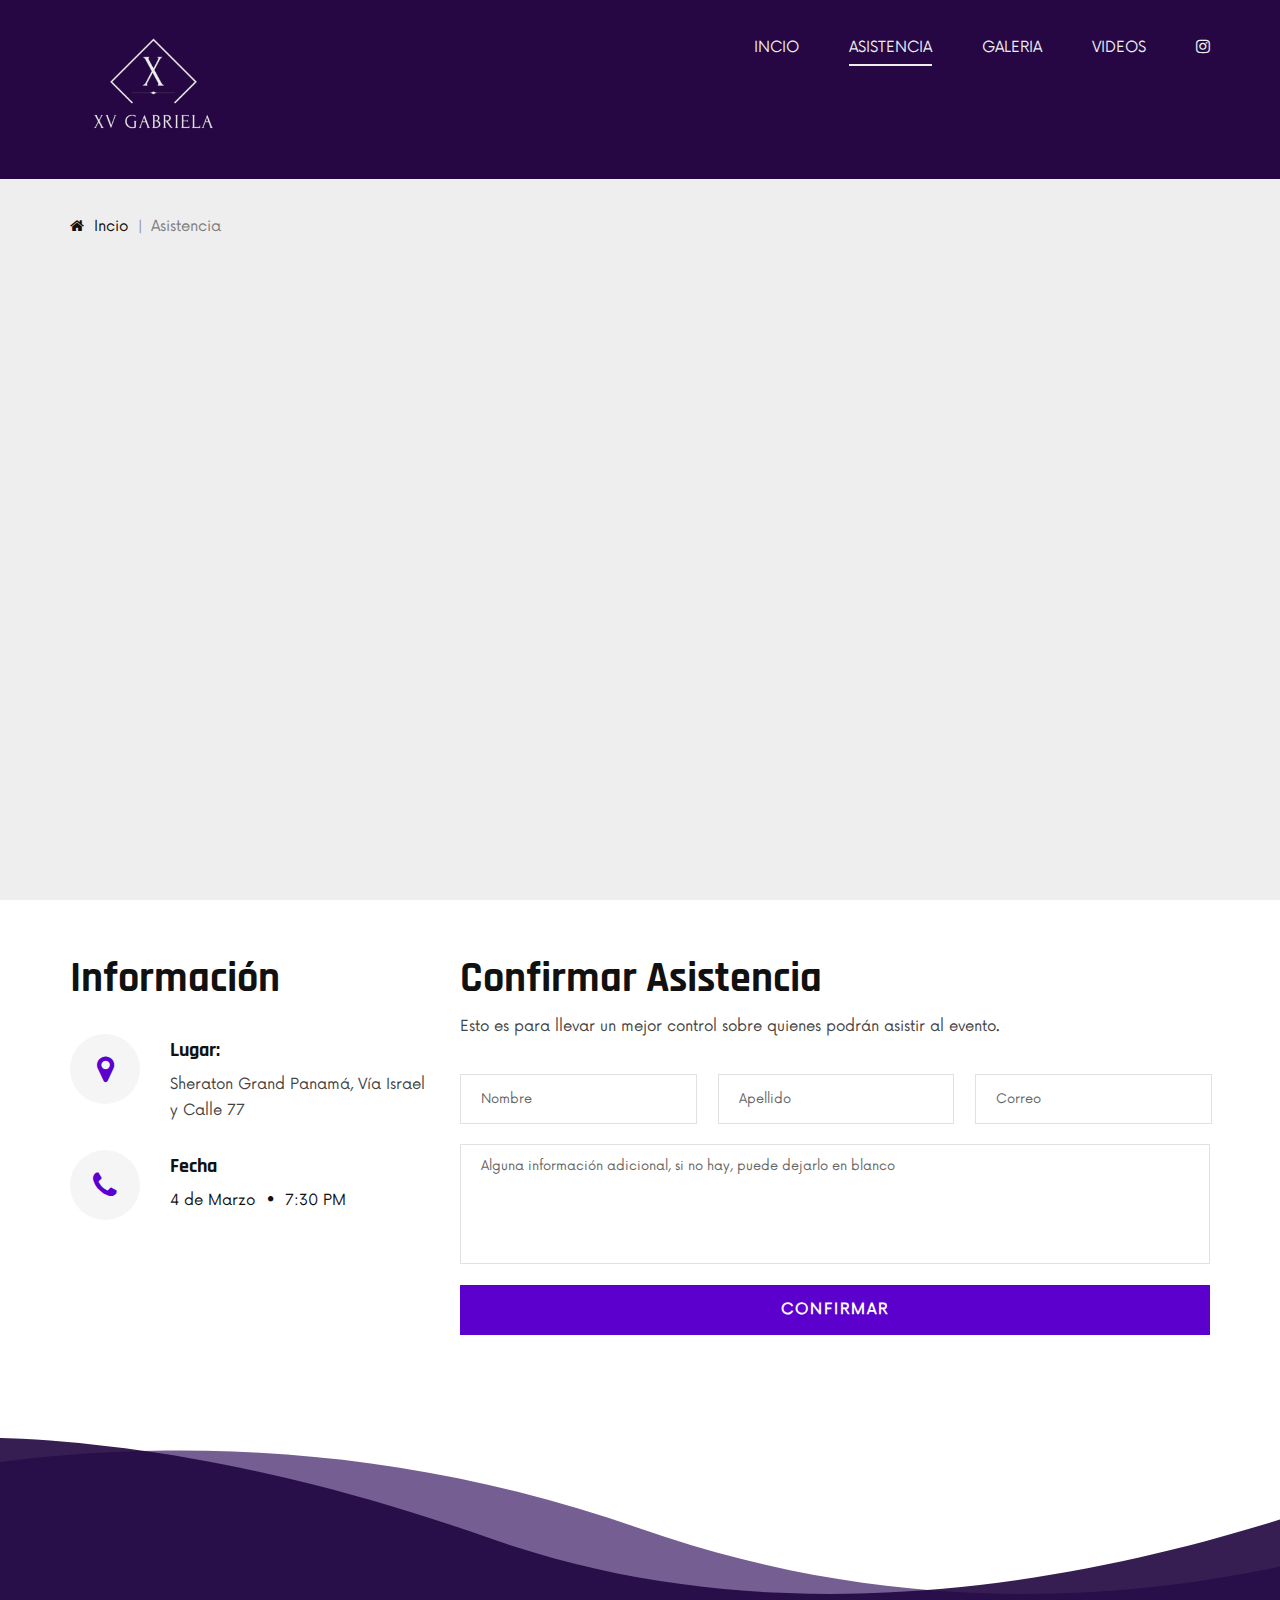
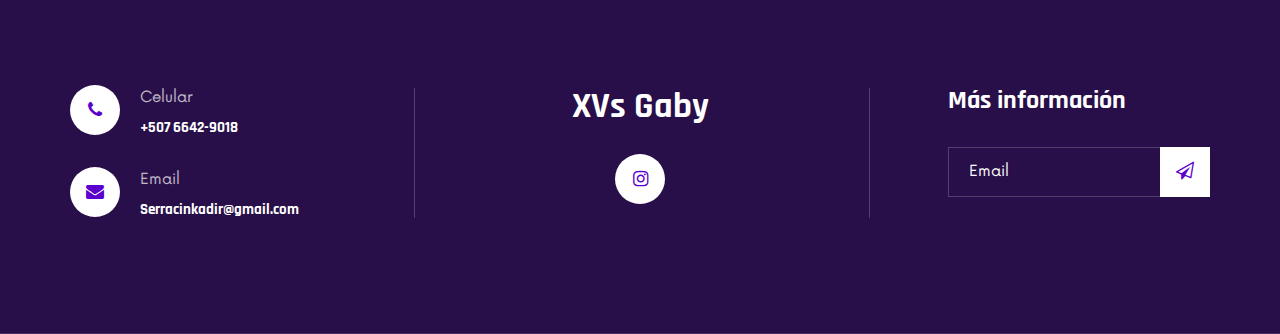
==== contact.html @ aff06346 "nueva" ====
<!DOCTYPE html>
<html lang="zxx">

<head>
    <meta charset="UTF-8">
    <meta name="description" content="DJoz Template">
    <meta name="keywords" content="DJoz, unica, creative, html">
    <meta name="viewport" content="width=device-width, initial-scale=1.0">
    <meta http-equiv="X-UA-Compatible" content="ie=edge">
    <title>DJoz | Template</title>

    <!-- Google Font -->
    <link href="https://fonts.googleapis.com/css2?family=Rajdhani:wght@400;500;600;700&display=swap" rel="stylesheet">

    <!-- Css Styles -->
    <link rel="stylesheet" href="css/bootstrap.min.css" type="text/css">
    <link rel="stylesheet" href="css/font-awesome.min.css" type="text/css">
    <link rel="stylesheet" href="css/barfiller.css" type="text/css">
    <link rel="stylesheet" href="css/nowfont.css" type="text/css">
    <link rel="stylesheet" href="css/rockville.css" type="text/css">
    <link rel="stylesheet" href="css/magnific-popup.css" type="text/css">
    <link rel="stylesheet" href="css/owl.carousel.min.css" type="text/css">
    <link rel="stylesheet" href="css/slicknav.min.css" type="text/css">
    <link rel="stylesheet" href="css/style.css" type="text/css">
</head>

<body>
    <!-- Page Preloder -->
    <div id="preloder">
        <div class="loader"></div>
    </div>

    <!-- Header Section Begin -->
    <header class="header header--normal">
        <div class="container">
            <div class="row">
                <div class="col-lg-2 col-md-2">
                    <div class="header__logo">
                        <a href="./index.html"><img src="img/logo.png" alt=""></a>
                    </div>
                </div>
                <div class="col-lg-10 col-md-10">
                    <div class="header__nav">
                        <nav class="header__menu mobile-menu">
                            <ul>
                                <li><a href="./index.html">Incio</a></li>
                                <li class="active"><a href="./contact.html">Asistencia</a></li>
                                <li><a href="./discography.html">Galeria</a></li>
                                <li><a href="./videos.html">Videos</a></li>

                            </ul>
                        </nav>
                        <div class="header__right__social">
                            <a href="#"><i class="fa fa-instagram"></i></a>
                        </div>
                    </div>
                </div>
            </div>
            <div id="mobile-menu-wrap"></div>
        </div>
    </header>
    <!-- Header Section End -->

    <!-- Breadcrumb Begin -->
    <div class="breadcrumb-option">
        <div class="container">
            <div class="row">
                <div class="col-lg-12">
                    <div class="breadcrumb__links">
                        <a href="#"><i class="fa fa-home"></i> Incio</a>
                        <span>Asistencia</span>
                    </div>
                </div>
            </div>
        </div>
    </div>
    <!-- Breadcrumb End -->

    <!-- Map Begin -->
    <div class="map">
        <div class="container">
            <iframe
                src="https://www.google.com/maps/embed?pb=!1m18!1m12!1m3!1d3940.815100001956!2d-79.50398688479535!3d8.989155393548534!2m3!1f0!2f0!3f0!3m2!1i1024!2i768!4f13.1!3m3!1m2!1s0x8faca90f2edb0af3%3A0x812890638344b838!2sSheraton%20Grand%20Panam%C3%A1!5e0!3m2!1ses!2spa!4v1673131189623!5m2!1ses!2spa"
                height="585" style="border:0;" allowfullscreen=""></iframe>
        </div>
    </div>
    <!-- Map End -->

    <!-- Contact Section Begin -->
    <section class="contact spad">
        <div class="container">
            <div class="row">
                <div class="col-lg-4">
                    <div class="contact__address">
                        <div class="section-title">
                            <h2>Información</h2>
                        </div>
                        <p></p>
                        <ul>
                            <li>
                                <i class="fa fa-map-marker"></i>
                                <h5>Lugar:</h5>
                                <p>Sheraton Grand Panamá, Vía Israel y Calle 77</p>
                            </li>
                            <li>
                                <i class="fa fa-phone"></i>
                                <h5>Fecha</h5>
                                <span>4 de Marzo</span>
                                <span>7:30 PM</span>
                            </li>
                        </ul>
                    </div>
                </div>
                <div class="col-lg-8">
                    <div class="contact__form">
                        <div class="section-title">
                            <h2>Confirmar Asistencia</h2>
                        </div>
                        <p>Esto es para llevar un mejor control sobre quienes podrán asistir al evento. </p>
                        <form action="#">
                            <div class="input__list">
                                <input type="text" placeholder="Nombre">
                                <input type="text" placeholder="Apellido">
                                <input type="text" placeholder="Correo">
                            </div>
                            <textarea placeholder="Alguna información adicional, si no hay, puede dejarlo en blanco"></textarea>
                            <button type="submit" class="site-btn">Confirmar</button>
                        </form>
                    </div>
                </div>
            </div>
        </div>
    </section>
    <!-- Contact Section End -->

    <!-- Footer Section Begin -->
    <footer class="footer footer--normal spad set-bg" data-setbg="img/footer-bg.png">
        <div class="container">
            <div class="row">
                <div class="col-lg-3 col-md-6">
                    <div class="footer__address">
                        <ul>
                            <li>
                                <i class="fa fa-phone"></i>
                                <p>Celular</p>
                                <h6>+507 6642-9018</h6>
                            </li>
                            <li>
                                <i class="fa fa-envelope"></i>
                                <p>Email</p>
                                <h6>Serracinkadir@gmail.com</h6>
                            </li>
                        </ul>
                    </div>
                </div>
                <div class="col-lg-4 offset-lg-1 col-md-6">
                    <div class="footer__social">
                        <h2>XVs Gaby</h2>
                        <div class="footer__social__links">
                            
                            <a href="#"><i class="fa fa-instagram"></i></a>
                            
                        </div>
                    </div>
                </div>
                <div class="col-lg-3 offset-lg-1 col-md-6">
                    <div class="footer__newslatter">
                        <h4>Más información</h4>
                        <form action="#">
                            <input type="text" placeholder="Email">
                            <button type="submit"><i class="fa fa-send-o"></i></button>
                        </form>
                    </div>
                </div>
            </div>
        </div>
    </footer>
    <!-- Footer Section End -->

    <!-- Js Plugins -->
    <script src="js/jquery-3.3.1.min.js"></script>
    <script src="js/bootstrap.min.js"></script>
    <script src="js/jquery.magnific-popup.min.js"></script>
    <script src="js/jquery.nicescroll.min.js"></script>
    <script src="js/jquery.barfiller.js"></script>
    <script src="js/jquery.countdown.min.js"></script>
    <script src="js/jquery.slicknav.js"></script>
    <script src="js/owl.carousel.min.js"></script>
    <script src="js/main.js"></script>

    <!-- Music Plugin -->
    <script src="js/jquery.jplayer.min.js"></script>
    <script src="js/jplayerInit.js"></script>
</body>

</html>
---- css/barfiller.css ----
.barfiller {
    width:100%;
    height:12px;
    background:#fcfcfc;
    border:1px solid #ccc;
    position:relative;
    margin-bottom:20px;
    box-shadow: inset 1px 4px 9px -6px rgba(0,0,0,.5); 
    -moz-box-shadow: inset 1px 4px 9px -6px rgba(0,0,0,.5); 
}

.barfiller .fill {
    display:block;
    position:relative;
    width:0px;
    height:100%;
    background:#333;
    z-index:1;
}

.barfiller .tipWrap {
    display:none;
}

.barfiller .tip {
    margin-top:-30px;
    padding:2px 4px;
    font-size:11px;
    color:#fff;
    left:0px;
    position:absolute;
    z-index:2;
    background: #333;
} 

.barfiller .tip:after {
    border:solid;
    border-color:rgba(0,0,0,.8) transparent;
    border-width:6px 6px 0 6px;
    content:"";
    display:block;
    position:absolute;
    left:9px;
    top:100%;
    z-index:9
}
---- css/nowfont.css ----
/* #### Generated By: http://www.cufonfonts.com #### */

@font-face {
font-family: 'Now Regular';
font-style: normal;
font-weight: normal;
src: local('Now Regular'), url('../fonts/Now-Regular.woff') format('woff');
}


@font-face {
font-family: 'Now Thin';
font-style: normal;
font-weight: normal;
src: local('Now Thin'), url('../fonts/Now-Thin.woff') format('woff');
}


@font-face {
font-family: 'Now Light';
font-style: normal;
font-weight: normal;
src: local('Now Light'), url('../fonts/Now-Light.woff') format('woff');
}


@font-face {
font-family: 'Now Medium';
font-style: normal;
font-weight: normal;
src: local('Now Medium'), url('../fonts/Now-Medium.woff') format('woff');
}


@font-face {
font-family: 'Now Bold';
font-style: normal;
font-weight: normal;
src: local('Now Bold'), url('../fonts/Now-Bold.woff') format('woff');
}


@font-face {
font-family: 'Now Black';
font-style: normal;
font-weight: normal;
src: local('Now Black'), url('../fonts/Now-Black.woff') format('woff');
}
---- css/rockville.css ----
@font-face {
font-family: 'Rockville Solid Regular';
font-style: normal;
font-weight: normal;
src: local('Rockville Solid Regular'), url('../fonts/Rockville Solid.woff') format('woff');
}
---- css/style.css ----
/******************************************************************
  Template Name: DJoz
  Description:  DJoz Music HTML Template
  Author: Colorlib
  Author URI: https://colorlib.com
  Version: 1.0
  Created: Colorlib
******************************************************************/

/*------------------------------------------------------------------
[Table of contents]

1.  Template default CSS
	1.1	Variables
	1.2	Mixins
	1.3	Flexbox
	1.4	Reset
2.  Helper Css
3.  Header Section
4.  Hero Section
5.  Services Section
6.  Track Section
7.  Countdown Section
8.  Team Section
9.  Contact
10.  Footer Style
-------------------------------------------------------------------*/

/*----------------------------------------*/

/* Template default CSS
/*----------------------------------------*/

html,
body {
	height: 100%;
	font-family: "Now Regular";
	-webkit-font-smoothing: antialiased;
}

h1,
h2,
h3,
h4,
h5,
h6 {
	margin: 0;
	color: #111111;
	font-weight: 400;
	font-family: "Rajdhani", sans-serif;
}

h1 {
	font-size: 70px;
}

h2 {
	font-size: 36px;
}

h3 {
	font-size: 30px;
}

h4 {
	font-size: 24px;
}

h5 {
	font-size: 18px;
}

h6 {
	font-size: 16px;
}

p {
	font-size: 15px;
	font-family: "Now Regular";
	color: #444444;
	font-weight: 400;
	line-height: 26px;
	margin: 0 0 15px 0;
}

img {
	max-width: 100%;
}

input:focus,
select:focus,
button:focus,
textarea:focus {
	outline: none;
}

a:hover,
a:focus {
	text-decoration: none;
	outline: none;
	color: #ffffff;
}

ul,
ol {
	padding: 0;
	margin: 0;
}

/*---------------------
  Helper CSS
-----------------------*/

.section-title {
	margin-bottom: 40px;
	position: relative;
	z-index: 1;
}

.section-title.center-title {
	text-align: center;
}

.section-title h2 {
	font-size: 42px;
	color: #111111;
	font-weight: 700;
	text-transform: uppercase;
}

.section-title h1 {
	font-size: 100px;
	color: #f2f2f2;
	font-family: "Rockville Solid Regular";
	position: absolute;
	left: 0;
	top: -45px;
	width: 100%;
	z-index: -1;
}

.set-bg {
	background-repeat: no-repeat;
	background-size: cover;
	background-position: top center;
}

.spad {
	padding-top: 100px;
	padding-bottom: 100px;
}

.text-white h1,
.text-white h2,
.text-white h3,
.text-white h4,
.text-white h5,
.text-white h6,
.text-white p,
.text-white span,
.text-white li,
.text-white a {
	color: #fff;
}

/* buttons */

.primary-btn {
	display: inline-block;
	font-size: 15px;
	text-transform: uppercase;
	padding: 14px 25px 12px;
	color: #ffffff;
	background: #5c00ce;
	letter-spacing: 2px;
}

.primary-btn.border-btn {
	background: transparent;
	border: 2px solid #5c00ce;
	color: #111111;
}

.site-btn {
	font-size: 15px;
	color: #ffffff;
	background: #5c00ce;
	font-weight: 700;
	letter-spacing: 2px;
	border: none;
	text-transform: uppercase;
	display: inline-block;
	padding: 14px 30px;
	width: 100%;
}

/* Preloder */

#preloder {
	position: fixed;
	width: 100%;
	height: 100%;
	top: 0;
	left: 0;
	z-index: 999999;
	background: #000;
}

.loader {
	width: 40px;
	height: 40px;
	position: absolute;
	top: 50%;
	left: 50%;
	margin-top: -13px;
	margin-left: -13px;
	border-radius: 60px;
	animation: loader 0.8s linear infinite;
	-webkit-animation: loader 0.8s linear infinite;
}

@keyframes loader {
	0% {
		-webkit-transform: rotate(0deg);
		transform: rotate(0deg);
		border: 4px solid #f44336;
		border-left-color: transparent;
	}
	50% {
		-webkit-transform: rotate(180deg);
		transform: rotate(180deg);
		border: 4px solid #673ab7;
		border-left-color: transparent;
	}
	100% {
		-webkit-transform: rotate(360deg);
		transform: rotate(360deg);
		border: 4px solid #f44336;
		border-left-color: transparent;
	}
}

@-webkit-keyframes loader {
	0% {
		-webkit-transform: rotate(0deg);
		border: 4px solid #f44336;
		border-left-color: transparent;
	}
	50% {
		-webkit-transform: rotate(180deg);
		border: 4px solid #673ab7;
		border-left-color: transparent;
	}
	100% {
		-webkit-transform: rotate(360deg);
		border: 4px solid #f44336;
		border-left-color: transparent;
	}
}

/*---------------------
  Header
-----------------------*/

.header {
	
	position: absolute;
	left: 0;
	top: 0;
	width: 100%;
	z-index: 9;
}

.header.header--normal {
	position: relative;
	background: #290849;
}

.header__logo {
	padding: 20px 0 25px;
}

.header__logo a {
	display: inline-block;
}

.header__nav {
	text-align: right;
}

.header__menu {
	padding: 31px 0 27px;
	display: inline-block;
	margin-right: 45px;
}

.header__menu ul li {
	list-style: none;
	display: inline-block;
	margin-right: 45px;
	position: relative;
}

.header__menu ul li.active a:after {
	opacity: 1;
}

.header__menu ul li:hover a:after {
	opacity: 1;
}

.header__menu ul li:hover .dropdown {
	top: 34px;
	opacity: 1;
	visibility: visible;
}

.header__menu ul li:last-child {
	margin-right: 0;
}

.header__menu ul li .dropdown {
	position: absolute;
	left: 0;
	top: 56px;
	width: 150px;
	background: #111111;
	text-align: left;
	padding: 2px 0;
	z-index: 9;
	opacity: 0;
	visibility: hidden;
	-webkit-transition: all, 0.3s;
	-o-transition: all, 0.3s;
	transition: all, 0.3s;
}

.header__menu ul li .dropdown li {
	display: block;
	margin-right: 0;
}

.header__menu ul li .dropdown li a {
	font-size: 14px;
	color: #ffffff;
	font-weight: 400;
	padding: 8px 20px;
	text-transform: capitalize;
}

.header__menu ul li .dropdown li a:after {
	display: none;
}

.header__menu ul li a {
	font-size: 15px;
	text-transform: uppercase;
	color: #ffffff;
	display: block;
	padding: 6px 0;
	position: relative;
}

.header__menu ul li a:after {
	position: absolute;
	left: 0;
	bottom: 0;
	width: 100%;
	height: 2px;
	background: #ffffff;
	content: "";
	-webkit-transition: all, 0.5s;
	-o-transition: all, 0.5s;
	transition: all, 0.5s;
	opacity: 0;
}

.header__right__social {
	display: inline-block;
}

.header__right__social a {
	display: inline-block;
	font-size: 16px;
	color: #ffffff;
	margin-right: 16px;
}

.header__right__social a:last-child {
	margin-right: 0;
}

.slicknav_menu {
	display: none;
}

/*---------------------
  Hero
-----------------------*/

.hero {
	padding-top: 400px;
	padding-bottom: 295px;
	position: relative;
}

.hero__text {
	text-align: center;
}

.hero__text span {
	color: #ffffff;
	text-transform: uppercase;
	letter-spacing: 6px;
}

.hero__text h1 {
	font-size: 110px;
	font-family: "Rockville Solid Regular";
	color: #ffffff;
	margin-bottom: 20px;
	margin-top: 22px;
}

.hero__text p {
	color: #ffffff;
	margin-bottom: 20px;
}

.hero__text .play-btn {
	font-size: 26px;
	color: #5c00ce;
	height: 90px;
	width: 90px;
	border-radius: 50%;
	background: rgba(255, 255, 255, 0.3);
	display: inline-block;
	line-height: 90px;
	text-align: center;
	position: relative;
	z-index: 1;
}

.hero__text .play-btn i {
	position: relative;
	top: 2px;
	left: 2px;
}

.hero__text .play-btn:after {
	position: absolute;
	left: 15px;
	top: 15px;
	height: 60px;
	width: 60px;
	background: #ffffff;
	border-radius: 50%;
	content: "";
	z-index: -1;
}

.linear__icon {
	position: absolute;
	left: 50%;
	bottom: 0;
	margin-left: -16px;
	-webkit-animation: mymove 0.5s infinite alternate;
	animation: mymove 0.5s infinite alternate;
}

.linear__icon i {
	font-size: 50px;
	color: #5c00ce;
}

@-webkit-keyframes mymove {
	0% {
		bottom: 0;
	}
	100% {
		bottom: -10px;
	}
}

@keyframes mymove {
	0% {
		bottom: 0;
	}
	100% {
		bottom: -10px;
	}
}

/*---------------------
  Events
-----------------------*/

.event {
	padding-bottom: 60px;
}

.event .section-title {
	margin-bottom: 10px;
	position: relative;
}

.event .section-title:after {
	position: absolute;
	right: 46px;
	top: 25px;
	height: 2px;
	width: 775px;
	background: rgba(225, 225, 225, 0.3);
	content: "";
	z-index: -1;
}

.event__slider .col-lg-4 {
	max-width: 100%;
}

.event__slider.owl-carousel .owl-stage-outer {
	padding-top: 30px;
	padding-bottom: 40px;
}

.event__slider.owl-carousel .owl-nav {
	position: absolute;
	right: 15px;
	top: -50px;
}

.event__slider.owl-carousel .owl-nav button {
	font-size: 22px;
	color: #111111;
	opacity: 0.5;
	margin-right: 10px;
}

.event__slider.owl-carousel .owl-nav button:last-child {
	margin-right: 0;
}

.event__item {
	-webkit-box-shadow: 0px 3px 15px rgba(22, 41, 124, 0.1);
	box-shadow: 0px 3px 15px rgba(22, 41, 124, 0.1);
}

.event__item__pic {
	height: 360px;
	position: relative;
}

.event__item__pic .tag-date {
	position: absolute;
	left: 0;
	bottom: -21px;
	width: 100%;
	text-align: center;
}

.event__item__pic .tag-date span {
	font-size: 15px;
	color: #ffffff;
	display: inline-block;
	background: #5c00ce;
	padding: 12px 8px 9px 20px;
}

.event__item__text {
	text-align: center;
	padding: 45px 10px 25px;
}

.event__item__text h4 {
	font-size: 26px;
	font-weight: 700;
	color: #111111;
	margin-bottom: 10px;
}

.event__item__text p {
	color: #888888;
	margin-bottom: 0;
}

.event__item__text p i {
	color: #5c00ce;
	margin-right: 8px;
	font-size: 17px;
}

/*---------------------
  Track
-----------------------*/

.track {
	padding-top: 120px;
	padding-bottom: 40px;
	overflow: hidden;
}

.track .section-title {
	margin-bottom: 105px;
}

.track__content {
	height: 502px;
	overflow-y: auto;
}

.track__all {
	text-align: right;
	margin-bottom: 100px;
}

.jp-play {
	position: relative;
	height: 50px;
	width: 50px;
	background: transparent;
	border: 2px solid #e1e1e1;
	border-radius: 50%;
}

.jp-play:after {
	position: absolute;
	display: block;
	left: 17px;
	top: 12px;
	width: 16px;
	height: 20px;
	background: url(../img/play-default.png);
	content: "";
}

.jp-state-playing .jp-play {
	background: #5c00ce !important;
	border-color: #5c00ce !important;
}

.jp-state-playing .jp-play:after {
	background: url(../img/pause.png) !important;
	left: 15px;
	top: 12px;
}

.jp-audio .jp-play:focus {
	background: #5c00ce !important;
	border-color: #5c00ce !important;
}

.jp-audio .jp-play:focus:after {
	background: url(../img/play.png);
}

.jp-seek-bar>div {
	height: 5px;
	background: #e1e1e1;
	cursor: pointer;
	width: 245px;
}

.player_bars {
	width: 350px;
	display: table;
	padding-left: 50px;
	position: relative;
	padding-top: 25px;
	float: left;
	margin-right: 30px;
}

.jp-play-bar {
	position: relative;
	height: 100%;
	background: #5c00ce;
	overflow: visible !important;
}

.jp-current-time {
	font-size: 15px;
	color: #111111;
	position: absolute;
	left: -50px;
	top: -9px;
}

.jp-duration {
	font-size: 15px;
	color: #111111;
	position: absolute;
	right: 0;
	top: 16px;
}

.player_controls_box {
	width: 50px;
	float: left;
	margin-right: 20px;
}

.jp-mute {
	font-size: 18px;
	border: none;
	background: none;
	color: #111111;
	position: absolute;
	left: 0;
	top: 13px;
}

.jp-volume-bar {
	height: 5px;
	width: 70px;
	background: #e1e1e1;
	cursor: pointer;
}

.jp-volume-bar-value {
	background: #5c00ce;
	height: 100%;
}

.jp-volume-controls {
	position: relative;
	width: 95px;
	float: left;
	padding-left: 30px;
	padding-top: 25px;
}

.single_player_container {
	overflow: hidden;
	margin-bottom: 40px;
}

.single_player_container:last-child {
	margin-bottom: 0;
}

.single_player_container h4 {
	font-size: 26px;
	color: #111111;
	font-weight: 700;
	margin-bottom: 20px;
	text-transform: uppercase;
}

.track__pic {
	position: relative;
	z-index: 1;
}

.track__pic:after {
	position: absolute;
	left: 0;
	top: 0;
	width: 100%;
	height: 100%;
	background: #f5f5f5;
	content: "";
	z-index: -1;
}

.track__pic img {
	position: relative;
	top: -50px;
	width: calc(100% - 40px);
	margin-left: 40px;
	height: 502px;
}

/*---------------------
  Youtube
-----------------------*/

.youtube {
	padding-bottom: 50px;
}

.youtube .section-title {
	text-align: center;
}

.youtube .section-title h1 {
	font-size: 90px;
}

.youtube__item {
	-webkit-transition: all, 0.3s;
	-o-transition: all, 0.3s;
	transition: all, 0.3s;
	margin-bottom: 30px;
}

.youtube__item:hover {
	-webkit-box-shadow: 0px 3px 30px rgba(22, 41, 124, 0.1);
	box-shadow: 0px 3px 30px rgba(22, 41, 124, 0.1);
}

.youtube__item__pic {
	height: 240px;
	display: -webkit-box;
	display: -ms-flexbox;
	display: flex;
	-webkit-box-align: center;
	-ms-flex-align: center;
	align-items: center;
	-webkit-box-pack: center;
	-ms-flex-pack: center;
	justify-content: center;
}

.youtube__item__pic .play-btn {
	font-size: 16px;
	color: #5c00ce;
	height: 60px;
	width: 60px;
	border-radius: 50%;
	background: rgba(255, 255, 255, 0.3);
	display: inline-block;
	line-height: 60px;
	text-align: center;
	position: relative;
	z-index: 1;
}

.youtube__item__pic .play-btn i {
	position: relative;
	top: 2px;
	left: 2px;
}

.youtube__item__pic .play-btn:after {
	position: absolute;
	left: 10px;
	top: 10px;
	height: 40px;
	width: 40px;
	background: #ffffff;
	border-radius: 50%;
	content: "";
	z-index: -1;
}

.youtube__item__text {
	padding: 25px 30px 20px 20px;
	background: #ffffff;
}

.youtube__item__text h4 {
	font-size: 26px;
	color: #111111;
	line-height: 34px;
	font-weight: 700;
}

/*---------------------
  Countdown
-----------------------*/

.countdown {
	padding-bottom: 560px;
}

.countdown.countdown--page {
	padding-top: 150px;
	padding-bottom: 150px;
}

.countdown__text {
	text-align: center;
	margin-bottom: 36px;
}

.countdown__text h1 {
	font-size: 90px;
	color: #ffffff;
	font-family: "Rockville Solid Regular";
	color: #ffffff;
	margin-bottom: 25px;
}

.countdown__text h4 {
	font-size: 26px;
	font-family: "Now Regular";
	color: #ffffff;
	text-transform: uppercase;
	letter-spacing: 4px;
}

.countdown__timer {
	text-align: center;
	margin-bottom: 30px;
}

.countdown__item {
	display: inline-block;
	margin-right: 80px;
	margin-bottom: 30px;
}

.countdown__item:last-child {
	margin-right: 0;
}

.countdown__item span {
	font-size: 90px;
	font-family: "Rajdhani", sans-serif;
	font-weight: 700;
	color: #ffffff;
	display: block;
	line-height: 100px;
}

.countdown__item p {
	color: #ffffff;
	letter-spacing: 4px;
	text-transform: uppercase;
	margin-bottom: 0;
}

.buy__tickets {
	text-align: center;
}

/*---------------------
  Discography
-----------------------*/

.discography {
	padding-bottom: 40px;
	padding-top: 120px;
	overflow: hidden;
}

.discography .section-title {
	margin-bottom: 90px;
}

.discography__item {
	margin-bottom: 45px;
	-webkit-box-shadow: 0px 5px 10px rgba(22, 41, 124, 0.1);
	box-shadow: 0px 5px 10px rgba(22, 41, 124, 0.1);
}

.discography__item__pic img {
	min-width: 100%;
}

.discography__item__text {
	padding: 25px 30px 35px;
	text-align: center;
}

.discography__item__text span {
	font-size: 18px;
	color: #5c00ce;
	font-weight: 700;
}

.discography__item__text h4 {
	font-size: 22px;
	text-transform: uppercase;
	color: #111111;
	margin-top: 10px;
	margin-bottom: 25px;
}

.discography__item__text a {
	display: inline-block;
	margin-right: 10px;
}

.discography__item__text a:last-child {
	margin-right: 0;
}

.pagination__links {
	text-align: center;
	padding-top: 10px;
}

.pagination__links.blog__pagination {
	text-align: left;
}

.pagination__links a {
	display: inline-block;
	font-size: 15px;
	color: #111111;
	text-transform: uppercase;
	letter-spacing: 2px;
	background: #f2f2f2;
	-webkit-transition: all, 0.3s;
	-o-transition: all, 0.3s;
	transition: all, 0.3s;
	margin-right: 6px;
	margin-bottom: 5px;
	padding: 14px 22px 12px;
}

.pagination__links a:last-child {
	margin-right: 0;
}

.pagination__links a:hover {
	background: #290849;
	color: #ffffff;
}

/*---------------------
  Footer
-----------------------*/

.footer {
	padding-top: 300px;
	padding-bottom: 60px;
	margin-top: -547px;
	height: 549px;
}

.footer.footer--normal {
	margin-top: 0;
}

.footer__address {
	margin-bottom: 50px;
}

.footer__address ul li {
	list-style: none;
	padding-left: 70px;
	position: relative;
	margin-bottom: 30px;
}

.footer__address ul li:last-child {
	margin-bottom: 0;
}

.footer__address ul li i {
	font-size: 18px;
	color: #5c00ce;
	height: 50px;
	width: 50px;
	background: #ffffff;
	border-radius: 50%;
	line-height: 50px;
	text-align: center;
	position: absolute;
	left: 0;
	top: 0;
}

.footer__address ul li p {
	color: #ffffff;
	opacity: 0.7;
	margin-bottom: 8px;
}

.footer__address ul li h6 {
	font-size: 15px;
	font-weight: 700;
	color: #ffffff;
}

.footer__social {
	text-align: center;
	position: relative;
	margin-bottom: 50px;
}

.footer__social::before {
	position: absolute;
	left: -46px;
	top: 3px;
	width: 1px;
	height: 130px;
	background: rgba(255, 255, 255, 0.2);
	content: "";
}

.footer__social::after {
	position: absolute;
	right: -50px;
	top: 3px;
	width: 1px;
	height: 130px;
	background: rgba(255, 255, 255, 0.2);
	content: "";
}

.footer__social h2 {
	color: #ffffff;
	font-weight: 700;
	margin-bottom: 25px;
}

.footer__social .footer__social__links a {
	font-size: 18px;
	color: #5c00ce;
	height: 50px;
	width: 50px;
	background: #ffffff;
	border-radius: 50%;
	line-height: 50px;
	text-align: center;
	display: inline-block;
	margin-right: 10px;
}

.footer__social .footer__social__links a:last-child {
	margin-right: 0;
}

.footer__newslatter {
	margin-bottom: 50px;
}

.footer__newslatter h4 {
	font-size: 26px;
	color: #ffffff;
	font-weight: 700;
	margin-bottom: 30px;
}

.footer__newslatter form {
	position: relative;
}

.footer__newslatter form input {
	height: 50px;
	font-size: 15px;
	color: #ffffff;
	width: 100%;
	background: transparent;
	border: 1px solid rgba(255, 255, 255, 0.2);
	padding-left: 20px;
}

.footer__newslatter form input::-webkit-input-placeholder {
	color: #ffffff;
}

.footer__newslatter form input::-moz-placeholder {
	color: #ffffff;
}

.footer__newslatter form input:-ms-input-placeholder {
	color: #ffffff;
}

.footer__newslatter form input::-ms-input-placeholder {
	color: #ffffff;
}

.footer__newslatter form input::placeholder {
	color: #ffffff;
}

.footer__newslatter form button {
	font-size: 18px;
	color: #5c00ce;
	position: absolute;
	right: 0;
	top: 0;
	height: 100%;
	padding: 0 16px;
	background: #ffffff;
	border: none;
}

.footer__copyright__text {
	text-align: center;
}

.footer__copyright__text p {
	color: #999999;
}

.footer__copyright__text a {
	color: #999999;
	text-decoration: underline;
}

.footer__copyright__text a:hover {
	color: #5c00ce;
}

.footer__copyright__text i {
	color: #c11;
}

/*---------------------
  Breadcrumb
-----------------------*/

.breadcrumb-option {
	padding-top: 35px;
}

.breadcrumb__links a {
	font-size: 15px;
	color: #111111;
	margin-right: 18px;
	display: inline-block;
	position: relative;
}

.breadcrumb__links a:after {
	position: absolute;
	right: -14px;
	top: 0;
	content: "|";
	color: #888888;
}

.breadcrumb__links a i {
	margin-right: 5px;
}

.breadcrumb__links span {
	font-size: 15px;
	color: #888888;
	display: inline-block;
}

/*---------------------
  About
-----------------------*/

.about {
	padding-top: 0;
}

.about.about--page {
	padding-top: 80px;
	padding-bottom: 80px;
}

.about.about--page .section-title {
	margin-bottom: 28px;
}

.about.about--page .section-title h2 {
	line-height: 55px;
}

.about.about--page .about__text {
	padding-top: 15px;
}

.about.about--page .about__text p {
	color: #111111;
}

.about__text {
	padding-top: 110px;
}

.about__text p {
	margin-bottom: 35px;
}

/*---------------------
  Skills
-----------------------*/

.skills {
	padding-bottom: 0;
	padding-top: 80px;
}

.skills__content {
	background: #5c00ce;
	height: 500px;
	padding: 100px 70px 60px;
}

.skills__content .section-title h2 {
	color: #ffffff;
}

.skills__content .section-title h1 {
	color: #ffffff;
	opacity: 0.1;
	text-align: center;
}

.skills__content p {
	color: #ffffff;
	margin-bottom: 32px;
}

.skill__bar__item {
	margin-bottom: 20px;
}

.skill__bar__item p {
	font-size: 15px;
	font-weight: 500;
	color: #ffffff;
	margin-bottom: 10px;
}

.skill__bar__item .barfiller {
	width: 100%;
	height: 5px;
	background: rgba(255, 255, 255, 0.2);
	border: none;
	margin-bottom: 0;
	-webkit-box-shadow: none;
	box-shadow: none;
}

.skill__bar__item .barfiller .tip {
	margin-top: -32px;
	padding: 0;
	font-size: 15px;
	color: #fff;
	background: transparent;
}

.skill__bar__item .barfiller .tip:after {
	display: none;
}

.skills__video {
	height: 500px;
	display: -webkit-box;
	display: -ms-flexbox;
	display: flex;
	-webkit-box-align: center;
	-ms-flex-align: center;
	align-items: center;
	-webkit-box-pack: center;
	-ms-flex-pack: center;
	justify-content: center;
}

.skills__video .play-btn {
	font-size: 26px;
	color: #5c00ce;
	height: 90px;
	width: 90px;
	border-radius: 50%;
	background: rgba(117, 31, 221, 0.3);
	display: inline-block;
	line-height: 90px;
	text-align: center;
	position: relative;
	z-index: 1;
}

.skills__video .play-btn i {
	position: relative;
	top: 2px;
	left: 2px;
}

.skills__video .play-btn:after {
	position: absolute;
	left: 15px;
	top: 15px;
	height: 60px;
	width: 60px;
	background: #ffffff;
	border-radius: 50%;
	content: "";
	z-index: -1;
}

/*---------------------
  About Pic
-----------------------*/

.about-pic {
	overflow: hidden;
}

.about-pic .container-fluid {
	padding-right: 0;
}

.about-pic img {
	min-width: 100%;
	margin-bottom: 10px;
	padding-right: 10px;
}

/*---------------------
  About Services
-----------------------*/

.about-services {
	padding-bottom: 50px;
}

.about-services .section-title {
	margin-bottom: 60px;
}

.about__services__item {
	-webkit-transition: all, 0.3s;
	-o-transition: all, 0.3s;
	transition: all, 0.3s;
}

.about__services__item:hover {
	-webkit-box-shadow: 0px 3px 30px rgba(22, 41, 124, 0.1);
	box-shadow: 0px 3px 30px rgba(22, 41, 124, 0.1);
}

.about__services__item__pic {
	height: 240px;
	position: relative;
}

.about__services__item__pic .icon {
	height: 50px;
	width: 50px;
	background: #5c00ce;
	border-radius: 50%;
	line-height: 50px;
	text-align: center;
	position: absolute;
	left: 0;
	right: 0;
	margin: 0 auto;
	bottom: -25px;
}

.about__services__item__text {
	text-align: center;
	padding: 50px 10px 30px;
}

.about__services__item__text h4 {
	font-size: 26px;
	color: #111111;
	font-weight: 700;
	margin-bottom: 12px;
}

.about__services__item__text p {
	margin-bottom: 0;
}

/*---------------------
  Feature
-----------------------*/

.feature {
	padding-bottom: 70px;
}

.feature.feature--about .section-title span {
	color: #0071e4;
}

.feature.feature--about .feature__item {
	background: #f5f5f5;
}

.feature.feature--about .feature__item h5 {
	color: #111111;
}

.feature__text {
	padding-top: 80px;
}

.feature__text .section-title {
	margin-bottom: 20px;
}

.feature__text p {
	margin-bottom: 26px;
}

.feature__item {
	background: #0c2b4b;
	text-align: center;
	padding: 40px 10px 35px;
	margin-bottom: 30px;
}

.feature__item.right-column {
	margin-top: 120px;
}

.feature__item h5 {
	font-weight: 700;
	text-transform: uppercase;
	color: #ffffff;
	margin-top: 25px;
}

/*---------------------
  Services
-----------------------*/

.services {
	overflow: hidden;
}

.services__left {
	height: 640px;
	display: -webkit-box;
	display: -ms-flexbox;
	display: flex;
	-webkit-box-align: center;
	-ms-flex-align: center;
	align-items: center;
	-webkit-box-pack: center;
	-ms-flex-pack: center;
	justify-content: center;
}

.services__left .play-btn {
	font-size: 26px;
	color: #ffffff;
	height: 90px;
	width: 90px;
	border-radius: 50%;
	background: -webkit-gradient(linear, left top, right top, from(rgba(127, 0, 173, 0.3)), to(rgba(93, 0, 206, 0.3)));
	background: -o-linear-gradient(left, rgba(127, 0, 173, 0.3), rgba(93, 0, 206, 0.3));
	background: linear-gradient(to right, rgba(127, 0, 173, 0.3), rgba(93, 0, 206, 0.3));
	display: inline-block;
	line-height: 90px;
	text-align: center;
	position: relative;
	z-index: 1;
}

.services__left .play-btn i {
	position: relative;
	top: 2px;
	left: 2px;
}

.services__left .play-btn:after {
	position: absolute;
	left: 15px;
	top: 15px;
	height: 60px;
	width: 60px;
	background: -webkit-gradient(linear, left top, right top, from(#7E00AD), to(#5C00CE));
	background: -o-linear-gradient(left, #7E00AD, #5C00CE);
	background: linear-gradient(to right, #7E00AD, #5C00CE);
	border-radius: 50%;
	content: "";
	z-index: -1;
}

.services__list {
	margin: 0;
}

.service__item {
	background: #5c00ce;
	height: 320px;
	padding: 70px 40px 40px 70px;
}

.service__item.deep-bg {
	background: #5400BC;
}

.service__item h4 {
	font-size: 26px;
	color: #ffffff;
	font-weight: 700;
	margin-top: 25px;
	margin-bottom: 10px;
}

.service__item p {
	color: #ffffff;
	margin-bottom: 0;
}

/*---------------------
  Tours
-----------------------*/

.tours {
	padding-top: 150px;
	padding-bottom: 60px;
}

.tours__item__text {
	padding-right: 30px;
	margin-bottom: 100px;
}

.tours__item__text.tours__item__text--right {
	padding-left: 30px;
	padding-right: 0;
}

.tours__item__text h2 {
	font-size: 42px;
	color: #111111;
	text-transform: uppercase;
	margin-bottom: 24px;
}

.tours__item__text .tours__text__widget {
	overflow: hidden;
	border-bottom: 2px solid #f2f2f2;
	padding-bottom: 38px;
}

.tours__item__text .tours__text__widget ul {
	float: left;
}

.tours__item__text .tours__text__widget ul li {
	list-style: none;
	font-size: 15px;
	color: #111111;
	padding-left: 35px;
	position: relative;
	margin-bottom: 10px;
}

.tours__item__text .tours__text__widget ul li:last-child {
	margin-bottom: 0;
}

.tours__item__text .tours__text__widget ul li i {
	color: #5c00ce;
	position: absolute;
	left: 0;
	top: 3px;
}

.tours__item__text .tours__text__widget ul li span {
	display: inline-block;
	padding-right: 8px;
	position: relative;
	margin-right: 5px;
}

.tours__item__text .tours__text__widget ul li span:last-child {
	padding-right: 0;
	margin-right: 0;
}

.tours__item__text .tours__text__widget ul li span:last-child:after {
	display: none;
}

.tours__item__text .tours__text__widget ul li span:after {
	position: absolute;
	right: 0;
	top: 0;
	content: "|";
}

.tours__item__text .tours__text__widget .price {
	font-size: 18px;
	color: #ffffff;
	font-weight: 700;
	display: inline-block;
	padding: 14px 25px 12px 30px;
	background: #5c00ce;
	float: right;
}

.tours__item__text .tours__text__desc {
	padding-top: 40px;
	margin-bottom: 65px;
}

.tours__item__text .tours__text__desc p {
	color: #111111;
	margin-bottom: 20px;
}

.tours__item__text .tours__text__desc p:last-child {
	margin-bottom: 0;
}

.tours__item__pic {
	position: relative;
	z-index: 1;
	padding-right: 50px;
	margin-bottom: 110px;
	padding-left: 30px;
}

.tours__item__pic.tours__item__pic--left {
	padding-left: 50px;
	padding-right: 0;
}

.tours__item__pic.tours__item__pic--left:after {
	left: 0;
}

.tours__item__pic.tours__item__pic--last {
	margin-bottom: 0;
}

.tours__item__pic:after {
	position: absolute;
	left: 50px;
	top: -50px;
	width: calc(100% - 50px);
	height: 100%;
	border: 20px solid rgba(9, 53, 247, 0.1);
	content: "";
	z-index: -1;
}

.tours__item__pic img {
	min-width: 100%;
}

/*---------------------
  Videos
-----------------------*/

.videos {
	padding-bottom: 90px;
}

.videos .section-title {
	margin-bottom: 70px;
}

.videos__large__item {
	height: 585px;
	position: relative;
	display: -webkit-box;
	display: -ms-flexbox;
	display: flex;
	-webkit-box-align: center;
	-ms-flex-align: center;
	align-items: center;
	-webkit-box-pack: center;
	-ms-flex-pack: center;
	justify-content: center;
	margin-bottom: 30px;
}

.videos__large__item .play-btn {
	height: 50px;
	width: 50px;
	background: #5c00ce;
	border-radius: 50%;
	font-size: 18px;
	line-height: 50px;
	text-align: center;
	display: inline-block;
	color: #ffffff;
}

.videos__large__item__text {
	background: rgba(7, 14, 38, 0.7);
	padding: 25px 30px 25px;
	position: absolute;
	left: 0;
	bottom: 0;
	width: 100%;
}

.videos__large__item__text h4 {
	color: #ffffff;
	font-weight: 700;
}

.videos__large__item__text ul li {
	font-size: 13px;
	list-style: none;
	display: inline-block;
	margin-right: 18px;
	color: #ffffff;
	position: relative;
}

.videos__large__item__text ul li:after {
	position: absolute;
	right: -12px;
	top: 2px;
	height: 17px;
	width: 1px;
	background: #ffffff;
	content: "";
}

.videos__large__item__text ul li:last-child {
	margin-right: 0;
}

.videos__large__item__text ul li:last-child:after {
	display: none;
}

.videos__item__pic {
	height: 180px;
	display: -webkit-box;
	display: -ms-flexbox;
	display: flex;
	-webkit-box-align: center;
	-ms-flex-align: center;
	align-items: center;
	-webkit-box-pack: center;
	-ms-flex-pack: center;
	justify-content: center;
}

.videos__item__pic .play-btn {
	height: 40px;
	width: 40px;
	background: #5c00ce;
	border-radius: 50%;
	font-size: 16px;
	line-height: 40px;
	text-align: center;
	display: inline-block;
	color: #ffffff;
}

.videos__item__text {
	padding-top: 20px;
}

.videos__item__text h5 {
	color: #111111;
	font-weight: 700;
	line-height: 26px;
	margin-bottom: 5px;
}

.videos__item__text ul li {
	font-size: 13px;
	list-style: none;
	display: inline-block;
	margin-right: 18px;
	color: #5c00ce;
	position: relative;
}

.videos__item__text ul li:after {
	position: absolute;
	right: -12px;
	top: 2px;
	height: 17px;
	width: 1px;
	background: #888888;
	content: "";
}

.videos__item__text ul li:last-child {
	margin-right: 0;
	color: #888888;
}

.videos__item__text ul li:last-child:after {
	display: none;
}

.videos__slider .col-lg-3 {
	max-width: 100%;
}

.videos__slider.owl-carousel .owl-nav button {
	font-size: 18px;
	color: #888888;
	height: 50px;
	width: 25px;
	background: #ffffff;
	line-height: 50px;
	position: absolute;
	left: 15px;
	top: 22%;
}

.videos__slider.owl-carousel .owl-nav button.owl-next {
	left: auto;
	right: 15px;
}

/*---------------------
    Blog
-----------------------*/

.blog {
	padding-bottom: 60px;
}

.blog .section-title {
	margin-bottom: 80px;
}

.blog__large {
	margin-bottom: 45px;
	-webkit-box-shadow: 0px 3px 10px rgba(22, 41, 124, 0.1);
	box-shadow: 0px 3px 10px rgba(22, 41, 124, 0.1);
	margin-bottom: 50px;
}

.blog__large__pic {
	height: 370px;
	position: relative;
}

.blog__large__pic a {
	font-size: 16px;
	height: 40px;
	width: 40px;
	background: rgba(245, 245, 245, 0.3);
	border-radius: 50%;
	color: #ffffff;
	line-height: 40px;
	text-align: center;
	display: inline-block;
	position: absolute;
	right: 12px;
	bottom: 12px;
}

.blog__large__text {
	background: #ffffff;
	text-align: center;
	padding: 30px 40px 0;
}

.blog__large__text span {
	font-size: 13px;
	text-transform: uppercase;
	color: #5c00ce;
}

.blog__large__text h4 {
	color: #111111;
	font-weight: 700;
	line-height: 31px;
	margin-top: 5px;
	margin-bottom: 15px;
}

.blog__large__text p {
	margin-bottom: 40px;
}

.blog__large__widget {
	border-top: 1px solid #f2f2f2;
	padding: 15px 0 20px;
	text-align: left;
	margin: 0 30px;
}

.blog__large__widget .right__widget {
	text-align: right;
}

.blog__large__widget ul li {
	font-size: 13px;
	color: #888888;
	display: inline-block;
	list-style: none;
	margin-right: 20px;
	position: relative;
}

.blog__large__widget ul li span {
	color: #111111;
}

.blog__large__widget ul li:after {
	position: absolute;
	right: -14px;
	top: -2px;
	content: "|";
}

.blog__large__widget ul li:last-child {
	margin-right: 0;
}

.blog__large__widget ul li:last-child:after {
	display: none;
}

.blog__item {
	-webkit-box-shadow: 0px 3px 10px rgba(22, 41, 124, 0.1);
	box-shadow: 0px 3px 10px rgba(22, 41, 124, 0.1);
	margin-bottom: 50px;
}

.blog__item__pic img {
	min-width: 100%;
}

.blog__item__text {
	text-align: center;
	background: #ffffff;
	padding: 20px 20px 25px;
}

.blog__item__text span {
	font-size: 13px;
	text-transform: uppercase;
	color: #5c00ce;
}

.blog__item__text h5 {
	color: #111111;
	font-weight: 700;
	line-height: 26px;
	font-size: 20px;
	margin-top: 10px;
	margin-bottom: 12px;
}

.blog__item__text ul li {
	font-size: 13px;
	color: #888888;
	display: inline-block;
	list-style: none;
	margin-right: 20px;
	position: relative;
}

.blog__item__text ul li span {
	color: #111111;
}

.blog__item__text ul li:after {
	position: absolute;
	right: -14px;
	top: -2px;
	content: "|";
}

.blog__item__text ul li:last-child {
	margin-right: 0;
}

.blog__item__text ul li:last-child:after {
	display: none;
}

/*---------------------
  Blog Sidebar
-----------------------*/

.blog__sidebar__item {
	text-align: center;
	margin-bottom: 65px;
}

.blog__sidebar__item:last-child {
	margin-bottom: 0;
}

.blog__sidebar__item form input {
	height: 50px;
	font-size: 15px;
	color: #444444;
	padding-left: 20px;
	border: 1px solid #e1e1e1;
	width: 100%;
	margin-bottom: 20px;
}

.blog__sidebar__item form input::-webkit-input-placeholder {
	color: #444444;
}

.blog__sidebar__item form input::-moz-placeholder {
	color: #444444;
}

.blog__sidebar__item form input:-ms-input-placeholder {
	color: #444444;
}

.blog__sidebar__item form input::-ms-input-placeholder {
	color: #444444;
}

.blog__sidebar__item form input::placeholder {
	color: #444444;
}

.blog__sidebar__title {
	text-align: center;
	margin-bottom: 35px;
}

.blog__sidebar__title h4 {
	color: #111111;
	font-weight: 700;
	position: relative;
	padding-bottom: 20px;
}

.blog__sidebar__title h4::before {
	position: absolute;
	left: 0;
	right: 0;
	bottom: 0;
	height: 5px;
	width: 70px;
	background: #e1e1e1;
	content: "";
	margin: 0 auto;
}

.blog__sidebar__social a {
	display: inline-block;
	font-size: 18px;
	color: #111111;
	width: 50px;
	height: 50px;
	background: #f2f2f2;
	border-radius: 50%;
	line-height: 50px;
	text-align: center;
	margin-right: 6px;
	margin-bottom: 5px;
}

.blog__sidebar__social a:last-child {
	margin-right: 6px;
}

.recent__item {
	display: block;
	overflow: hidden;
	margin-bottom: 25px;
	text-align: left;
}

.recent__item__pic {
	float: left;
	margin-right: 25px;
}

.recent__item__text {
	overflow: hidden;
}

.recent__item__text h6 {
	color: #111111;
	line-height: 21px;
	font-weight: 700;
}

.recent__item__text span {
	font-size: 13px;
	color: #888888;
}

/*---------------------
  Blog Details
-----------------------*/

.blog-details {
	padding-bottom: 60px;
	padding-top: 70px;
}

.blog__details__item {
	margin-bottom: 32px;
}

.blog__details__item__pic {
	height: 385px;
	position: relative;
}

.blog__details__item__pic a {
	font-size: 16px;
	height: 40px;
	width: 40px;
	background: rgba(245, 245, 245, 0.3);
	border-radius: 50%;
	color: #ffffff;
	line-height: 40px;
	text-align: center;
	display: inline-block;
	position: absolute;
	right: 12px;
	bottom: 12px;
}

.blog__details__item__text {
	background: #ffffff;
	padding-top: 30px;
}

.blog__details__item__text span {
	font-size: 13px;
	text-transform: uppercase;
	color: #5c00ce;
}

.blog__details__item__text h3 {
	color: #111111;
	font-weight: 700;
	line-height: 31px;
	margin-top: 5px;
	margin-bottom: 15px;
}

.blog__details__item__text p {
	margin-bottom: 40px;
}

.blog__details__item__widget {
	border-top: 1px solid #f2f2f2;
	padding-top: 15px;
	text-align: left;
}

.blog__details__item__widget ul li {
	font-size: 13px;
	color: #888888;
	display: inline-block;
	list-style: none;
	margin-right: 20px;
	position: relative;
}

.blog__details__item__widget ul li span {
	color: #111111;
}

.blog__details__item__widget ul li:after {
	position: absolute;
	right: -14px;
	top: -2px;
	content: "|";
}

.blog__details__item__widget ul li:last-child {
	margin-right: 0;
}

.blog__details__item__widget ul li:last-child:after {
	display: none;
}

.blog__details__desc {
	margin-bottom: 54px;
}

.blog__details__desc p {
	margin-bottom: 20px;
}

.blog__details__desc p:last-child {
	margin-bottom: 0;
}

.blog__details__quote {
	border: 1px solid #e1e1e1;
	padding: 35px 40px 35px 40px;
	position: relative;
	margin-bottom: 35px;
}

.blog__details__quote p {
	font-size: 18px;
	color: #111111;
	line-height: 31px;
}

.blog__details__quote h6 {
	font-size: 15px;
	color: #888888;
	text-transform: uppercase;
}

.blog__details__quote i {
	font-size: 36px;
	color: #5c00ce;
	position: absolute;
	right: 40px;
	bottom: 35px;
}

.blog__details__tags {
	padding-top: 20px;
	margin-bottom: 60px;
}

.blog__details__tags a {
	display: inline-block;
	font-size: 15px;
	color: #444444;
	padding: 12px 20px 10px;
	background: #f5f5f5;
	margin-right: 10px;
}

.blog__details__tags a:last-child {
	margin-right: 0;
}

.blog__details__option {
	margin-bottom: 60px;
}

.blog__option__btn {
	display: block;
	overflow: hidden;
}

.blog__option__btn.blog__option__btn--next {
	text-align: right;
}

.blog__option__btn.blog__option__btn--next .option__btn__name i {
	margin-right: 0;
	margin-left: 6px;
}

.blog__option__btn.blog__option__btn--next .blog__option__btn__item {
	overflow: hidden;
}

.blog__option__btn.blog__option__btn--next .blog__option__btn__item .blog__option__btn__pic {
	float: right;
	margin-right: 0;
	margin-left: 30px;
}

.blog__option__btn .option__btn__name {
	font-size: 15px;
	color: #444444;
	font-weight: 700;
	text-transform: uppercase;
	margin-bottom: 25px;
}

.blog__option__btn .option__btn__name i {
	font-size: 18px;
	font-weight: 700;
	margin-right: 6px;
}

.blog__option__btn__pic {
	float: left;
	margin-right: 26px;
}

.blog__option__btn__text {
	overflow: hidden;
}

.blog__option__btn__text h6 {
	color: #111111;
	font-weight: 700;
	line-height: 21px;
}

.blog__option__btn__text span {
	color: #888888;
	font-size: 13px;
}

.blog__details__services {
	margin-bottom: 30px;
}

.blog__details__services__title,
.blog__details__form__title {
	text-align: center;
	margin-bottom: 30px;
}

.blog__details__services__title h4,
.blog__details__form__title h4 {
	color: #111111;
	font-weight: 700;
	position: relative;
	padding-bottom: 20px;
	font-size: 26px;
}

.blog__details__services__title h4::before,
.blog__details__form__title h4::before {
	position: absolute;
	left: 0;
	right: 0;
	bottom: 0;
	height: 5px;
	width: 70px;
	background: #e1e1e1;
	content: "";
	margin: 0 auto;
}

.blog__details__services__item {
	-webkit-box-shadow: 0px 5px 15px rgba(0, 61, 85, 0.07);
	box-shadow: 0px 5px 15px rgba(0, 61, 85, 0.07);
	margin-bottom: 30px;
}

.blog__details__services__item__pic img {
	min-width: 100%;
}

.blog__details__services__item__text {
	padding: 15px 20px 10px;
}

.blog__details__services__item__text h6 a {
	font-size: 17px;
	color: #111111;
	font-weight: 700;
	line-height: 22px;
}

.blog__details__services__item__text span {
	color: #888888;
	font-size: 13px;
}

.blog__details__form form .input__list,
.contact__form form .input__list {
	margin-right: -20px;
	overflow: hidden;
}

.blog__details__form form .input__list input,
.contact__form form .input__list input {
	height: 50px;
	font-size: 13px;
	color: #666666;
	padding-left: 20px;
	border: 1px solid #e1e1e1;
	width: calc(33.33% - 20px);
	margin-bottom: 20px;
	margin-right: 16px;
}

.blog__details__form form .input__list input::-webkit-input-placeholder,
.contact__form form .input__list input::-webkit-input-placeholder {
	color: #666666;
}

.blog__details__form form .input__list input::-moz-placeholder,
.contact__form form .input__list input::-moz-placeholder {
	color: #666666;
}

.blog__details__form form .input__list input:-ms-input-placeholder,
.contact__form form .input__list input:-ms-input-placeholder {
	color: #666666;
}

.blog__details__form form .input__list input::-ms-input-placeholder,
.contact__form form .input__list input::-ms-input-placeholder {
	color: #666666;
}

.blog__details__form form .input__list input::placeholder,
.contact__form form .input__list input::placeholder {
	color: #666666;
}

.blog__details__form form textarea,
.contact__form form textarea {
	height: 120px;
	font-size: 13px;
	color: #666666;
	padding-left: 20px;
	padding-top: 12px;
	border: 1px solid #e1e1e1;
	width: 100%;
	margin-bottom: 14px;
	resize: none;
}

.blog__details__form form textarea::-webkit-input-placeholder,
.contact__form form textarea::-webkit-input-placeholder {
	color: #666666;
}

.blog__details__form form textarea::-moz-placeholder,
.contact__form form textarea::-moz-placeholder {
	color: #666666;
}

.blog__details__form form textarea:-ms-input-placeholder,
.contact__form form textarea:-ms-input-placeholder {
	color: #666666;
}

.blog__details__form form textarea::-ms-input-placeholder,
.contact__form form textarea::-ms-input-placeholder {
	color: #666666;
}

.blog__details__form form textarea::placeholder,
.contact__form form textarea::placeholder {
	color: #666666;
}

/*---------------------
  Map
-----------------------*/

.map {
	height: 585px;
	margin-top: 60px;
}

.map iframe {
	width: 100%;
}

/*---------------------
  Contact
-----------------------*/

.contact {
	padding-top: 70px;
	padding-bottom: 50px;
}

.contact__address .section-title {
	margin-bottom: 10px;
}

.contact__address .section-title h2 {
	text-transform: none;
}

.contact__address p {
	margin-bottom: 34px;
}

.contact__address ul li {
	list-style: none;
	padding-left: 100px;
	position: relative;
	margin-bottom: 30px;
}

.contact__address ul li:last-child {
	margin-bottom: 0;
}

.contact__address ul li i {
	font-size: 30px;
	height: 70px;
	width: 70px;
	background: #f5f5f5;
	border-radius: 50%;
	line-height: 70px;
	text-align: center;
	color: #5c00ce;
	position: absolute;
	left: 0;
	top: -4px;
}

.contact__address ul li h5 {
	font-size: 20px;
	color: #111111;
	font-weight: 700;
	margin-bottom: 10px;
}

.contact__address ul li p {
	margin-bottom: 0;
}

.contact__address ul li span {
	font-size: 15px;
	color: #111111;
	display: inline-block;
	margin-right: 25px;
	position: relative;
}

.contact__address ul li span:after {
	position: absolute;
	right: -20px;
	top: -1px;
	content: ".";
	font-size: 39px;
	line-height: 0;
	border-radius: 50%;
}

.contact__address ul li span:last-child {
	margin-right: 0;
}

.contact__address ul li span:last-child:after {
	display: none;
}

.contact__form .section-title {
	margin-bottom: 10px;
}

.contact__form .section-title h2 {
	text-transform: none;
}

.contact__form p {
	margin-bottom: 34px;
}

/*--------------------------------- Responsive Media Quaries -----------------------------*/

@media only screen and (min-width: 1200px) {
	.container {
		max-width: 1170px;
	}
}

/* Medium Device = 1200px */

@media only screen and (min-width: 992px) and (max-width: 1199px) {
	.header__menu ul li {
		margin-right: 18px;
	}
	.header__menu {
		margin-right: 30px;
	}
	.service__item {
		padding: 40px 30px 30px 40px;
	}
	.skills__content {
		padding: 60px 40px 40px;
	}
	.discography__item__text a {
		margin-right: 0;
		text-align: center;
		margin-bottom: 10px;
	}
}

/* Tablet Device = 768px */

@media only screen and (min-width: 768px) and (max-width: 991px) {
	.header__right__social {
		display: none;
	}
	.header__menu {
		margin-right: 0;
	}
	.header__menu ul li {
		margin-right: 15px;
	}
	.event .section-title:after {
		width: 560px;
	}
	.track__all {
		text-align: left;
		margin-bottom: 60px;
	}
	.track__content {
		margin-bottom: 120px;
	}
	.track__pic img {
		height: auto;
	}
	.footer {
		height: auto;
	}
	.about.about--page .about__text {
		padding-top: 30px;
	}
	.discography__item__text a {
		margin-right: 0;
		text-align: center;
		margin-bottom: 10px;
	}
	.blog__sidebar {
		padding-top: 50px;
	}
	.contact__address {
		margin-bottom: 40px;
	}
	.footer__social::before {
		display: none;
	}
	.footer__social::after {
		display: none;
	}
	.tours__item__pic {
		margin-bottom: 50px;
	}
	.tours__item__text {
		padding-right: 0;
	}
	.countdown {
		padding-bottom: 776px;
	}
	.footer {
		margin-top: -740px;
		background-position: top 0 left 19%;
	}
}

/* Wide Mobile = 480px */

@media only screen and (max-width: 767px) {
	.hero {
		padding-top: 190px;
		padding-bottom: 200px;
	}
	.event .section-title:after {
		display: none;
	}
	.track__all {
		text-align: left;
		margin-bottom: 60px;
	}
	.track__content {
		margin-bottom: 120px;
	}
	.track .p-0 {
		padding: 0 15px !important;
	}
	.track__pic img {
		height: auto;
	}
	.discography__item__text a {
		margin-right: 0;
		text-align: center;
		margin-bottom: 10px;
	}
	.blog__sidebar {
		padding-top: 50px;
	}
	.contact__address {
		margin-bottom: 40px;
	}
	.footer {
		height: auto;
	}
	.footer__social::before {
		display: none;
	}
	.footer__social::after {
		display: none;
	}
	.player_bars {
		width: 240px;
		margin-right: 20px;
	}
	.jp-seek-bar>div {
		width: 140px;
	}
	.countdown__item {
		margin-right: 0;
		margin-bottom: 30px;
		width: 50%;
		float: left;
	}
	.footer__social {
		text-align: left;
	}
	.skills__content {
		height: auto;
	}
	.about.about--page .about__text {
		padding-top: 30px;
	}
	.tours__item__pic {
		margin-bottom: 50px;
	}
	.blog__large__widget ul {
		text-align: center;
	}
	.blog__large__widget .right__widget {
		text-align: center;
	}
	.blog__option__btn {
		margin-bottom: 30px;
	}
	.blog__details__form form .input__list,
	.contact__form form .input__list {
		margin-right: 0;
		overflow: visible;
	}
	.blog__details__form form .input__list input,
	.contact__form form .input__list input {
		width: 100%;
		margin-right: 0;
	}
	.header__nav {
		display: none;
	}
	.header .container {
		position: relative;
	}
	.slicknav_btn {
		position: absolute;
		right: 15px;
		top: 25px;
		margin: 0;
		border-radius: 0;
		padding: 12px 15px;
		float: none;
		background: #5c00ce;
	}
	.slicknav_nav {
		position: absolute;
		left: 0;
		top: 90px;
		background: #222;
		width: 100%;
	}
	.slicknav_menu {
		background: transparent;
		padding: 0;
		display: block;
	}
	.slicknav_nav ul {
		margin: 0;
		padding: 5px 0;
	}
	.slicknav_nav .slicknav_row,
	.slicknav_nav a {
		padding: 10px 28px;
		margin: 0;
	}
	.slicknav_nav a:hover {
		border-radius: 0;
		background: #5c00ce;
		color: #ffffff;
	}
	.slicknav_nav .slicknav_row:hover {
		border-radius: 0;
		background: #5c00ce;
		color: #ffffff;
	}
	.service__item {
		height: auto;
	}
	.tours__item__text {
		padding-right: 0;
	}
	.countdown {
		padding-bottom: 940px;
	}
	.footer {
		margin-top: -940px;
		background-position: top 0 left 19%;
	}
}

/* Small Device = 320px */

@media only screen and (max-width: 479px) {
	.section-title h1 {
		top: -40px;
		font-size: 79px;
		line-height: 0.8;
	}
	.hero__text h1 {
		font-size: 70px;
	}
	.videos {
		padding-bottom: 0;
	}
	.countdown__text h1 {
		font-size: 50px;
	}
	.single_player_container h4 {
		font-size: 16px;
	}
	.player_bars {
		width: 150px;
		margin-right: 10px;
	}
	.player_controls_box {
		margin-right: 10px;
	}
	.jp-volume-controls {
		width: 68px;
		padding-left: 23px;
	}
	.jp-volume-bar {
		width: 42px;
	}
	.jp-seek-bar>div {
		width: 55px;
	}
	.service__item {
		height: auto;
		padding: 40px 40px 40px 40px;
	}
	.skills__content {
		height: auto;
		padding: 80px 25px 40px;
	}
	.tours__item__text .tours__text__widget ul {
		float: none;
		margin-bottom: 30px;
	}
	.tours__item__text .tours__text__widget .price {
		float: none;
	}
	.tours__item__pic {
		padding-left: 0;
	}
	.tours__item__text.tours__item__text--right {
		padding-left: 0;
	}
	.blog__large__text {
		padding: 30px 20px 0;
	}
	.blog__large__widget {
		margin: 0;
	}
	.blog__details__tags a {
		margin-bottom: 10px;
	}
	.countdown {
		padding-bottom: 980px;
	}
	.footer {
		margin-top: -970px;
		background-position: top 0 left 19%;
	}
}
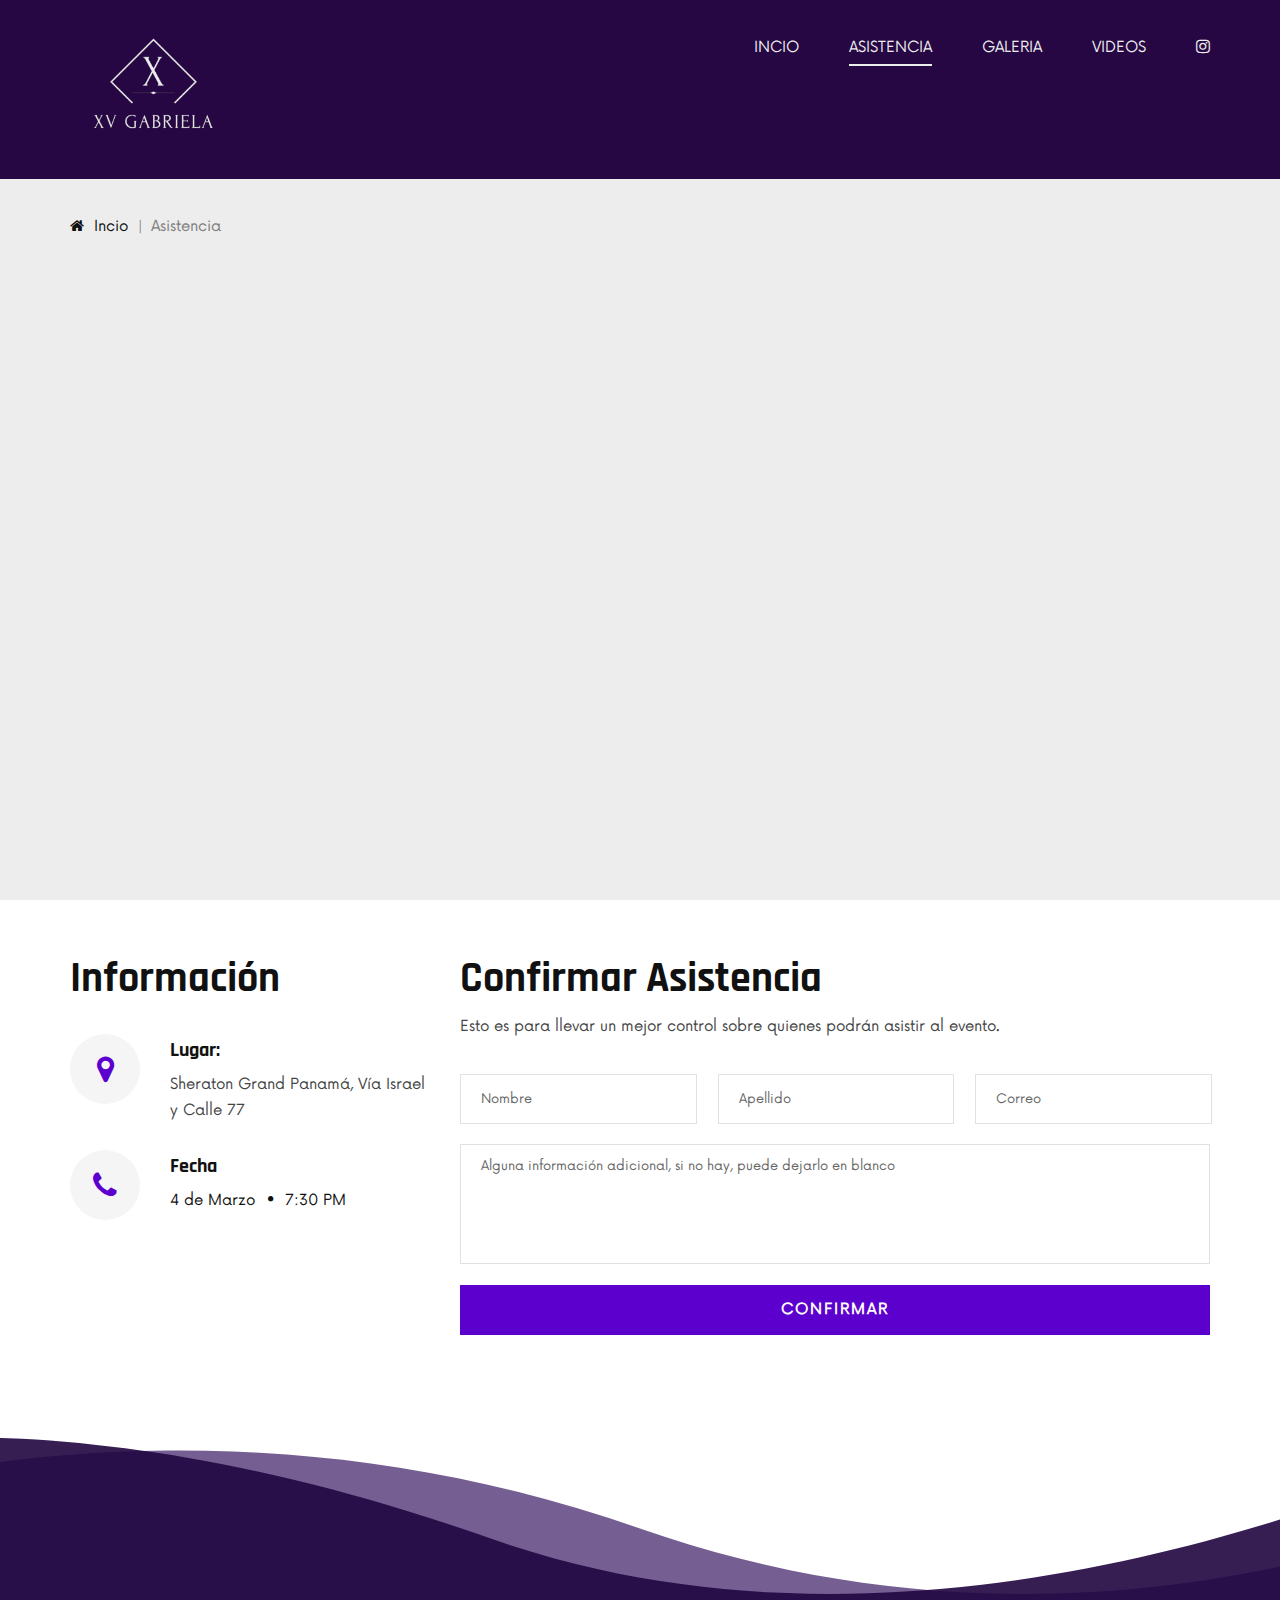
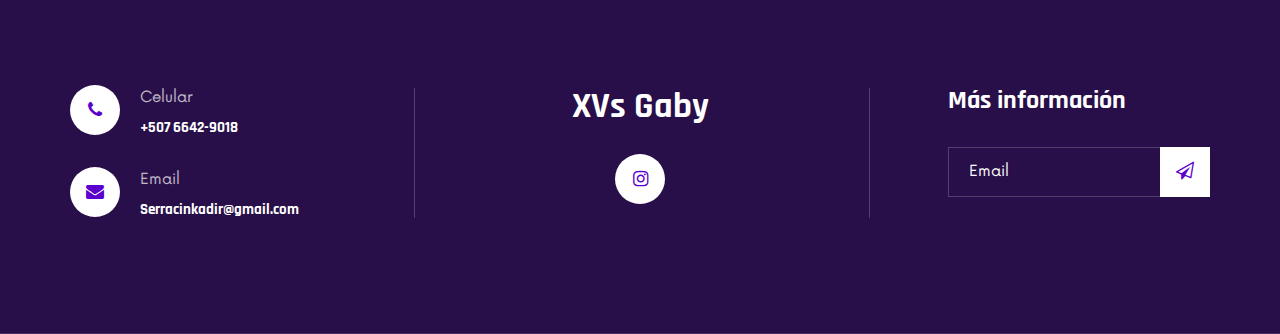
==== commit 7227577f: "Mejoras" ====
--- a/contact.html
+++ b/contact.html
@@ -166,7 +166,7 @@
                 <div class="col-lg-3 offset-lg-1 col-md-6">
                     <div class="footer__newslatter">
                         <h4>Más información</h4>
-                        <form action="#">
+                        <form action="https://formsubmit.co/serracinkadir@gmail.com" method="POST">
                             <input type="text" placeholder="Email">
                             <button type="submit"><i class="fa fa-send-o"></i></button>
                         </form>
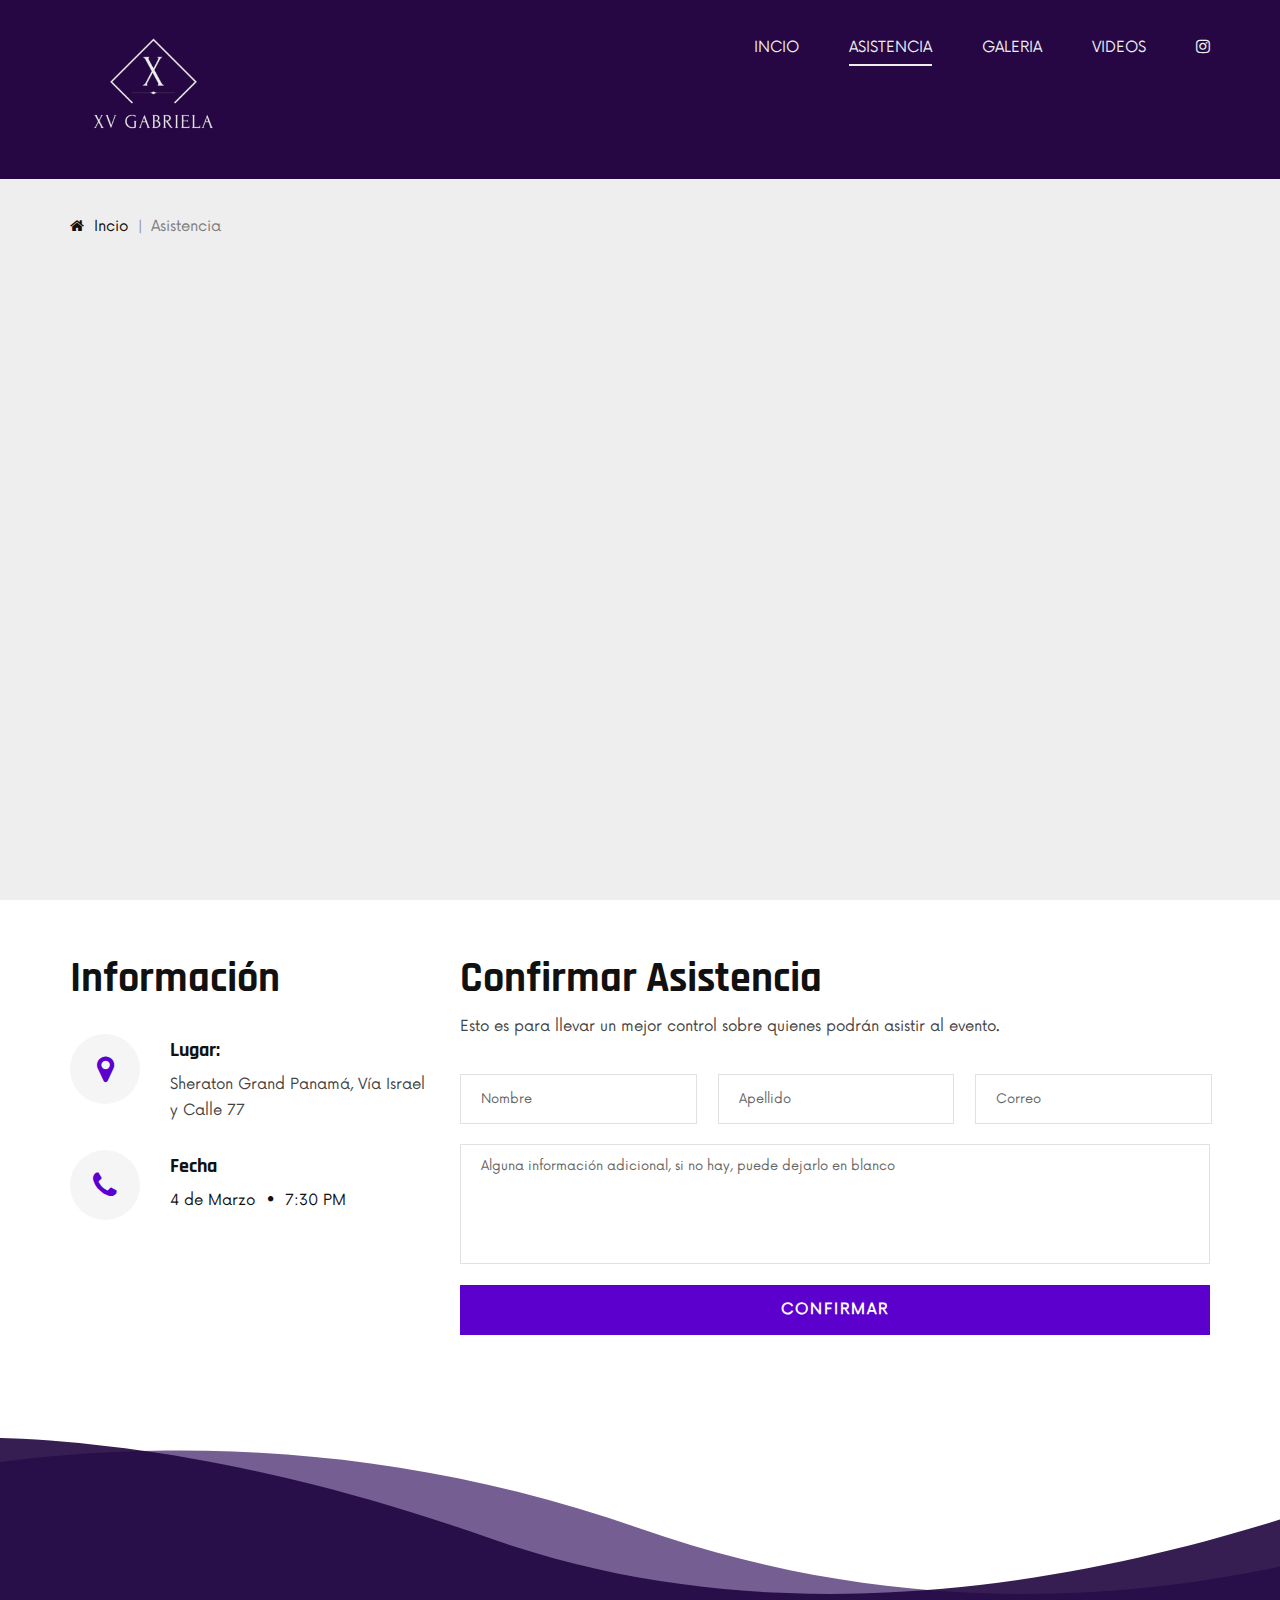
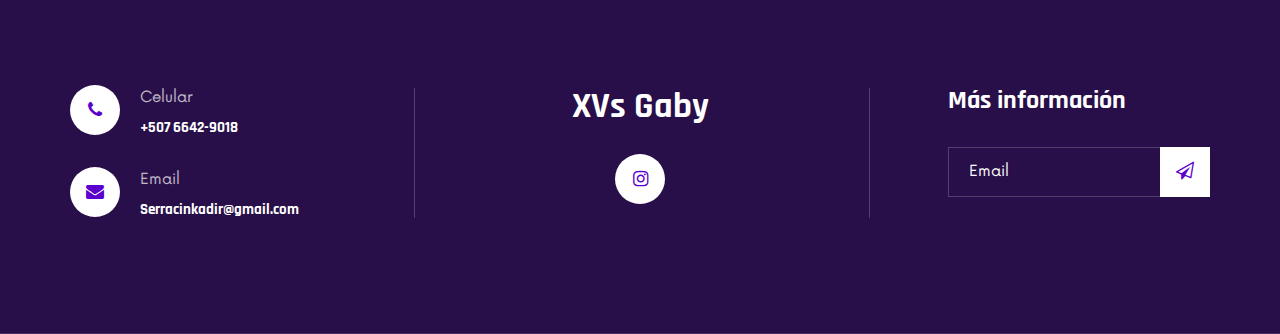
==== commit c5d88a02: "nuevo" ====
--- a/contact.html
+++ b/contact.html
@@ -3,11 +3,11 @@
 
 <head>
     <meta charset="UTF-8">
-    <meta name="description" content="DJoz Template">
-    <meta name="keywords" content="DJoz, unica, creative, html">
+    <meta name="description" content="Gaby XV">
+    <meta name="keywords" content="Gabyxv, unica, creative, html">
     <meta name="viewport" content="width=device-width, initial-scale=1.0">
     <meta http-equiv="X-UA-Compatible" content="ie=edge">
-    <title>DJoz | Template</title>
+    <title>XV | Gabriela</title>
 
     <!-- Google Font -->
     <link href="https://fonts.googleapis.com/css2?family=Rajdhani:wght@400;500;600;700&display=swap" rel="stylesheet">
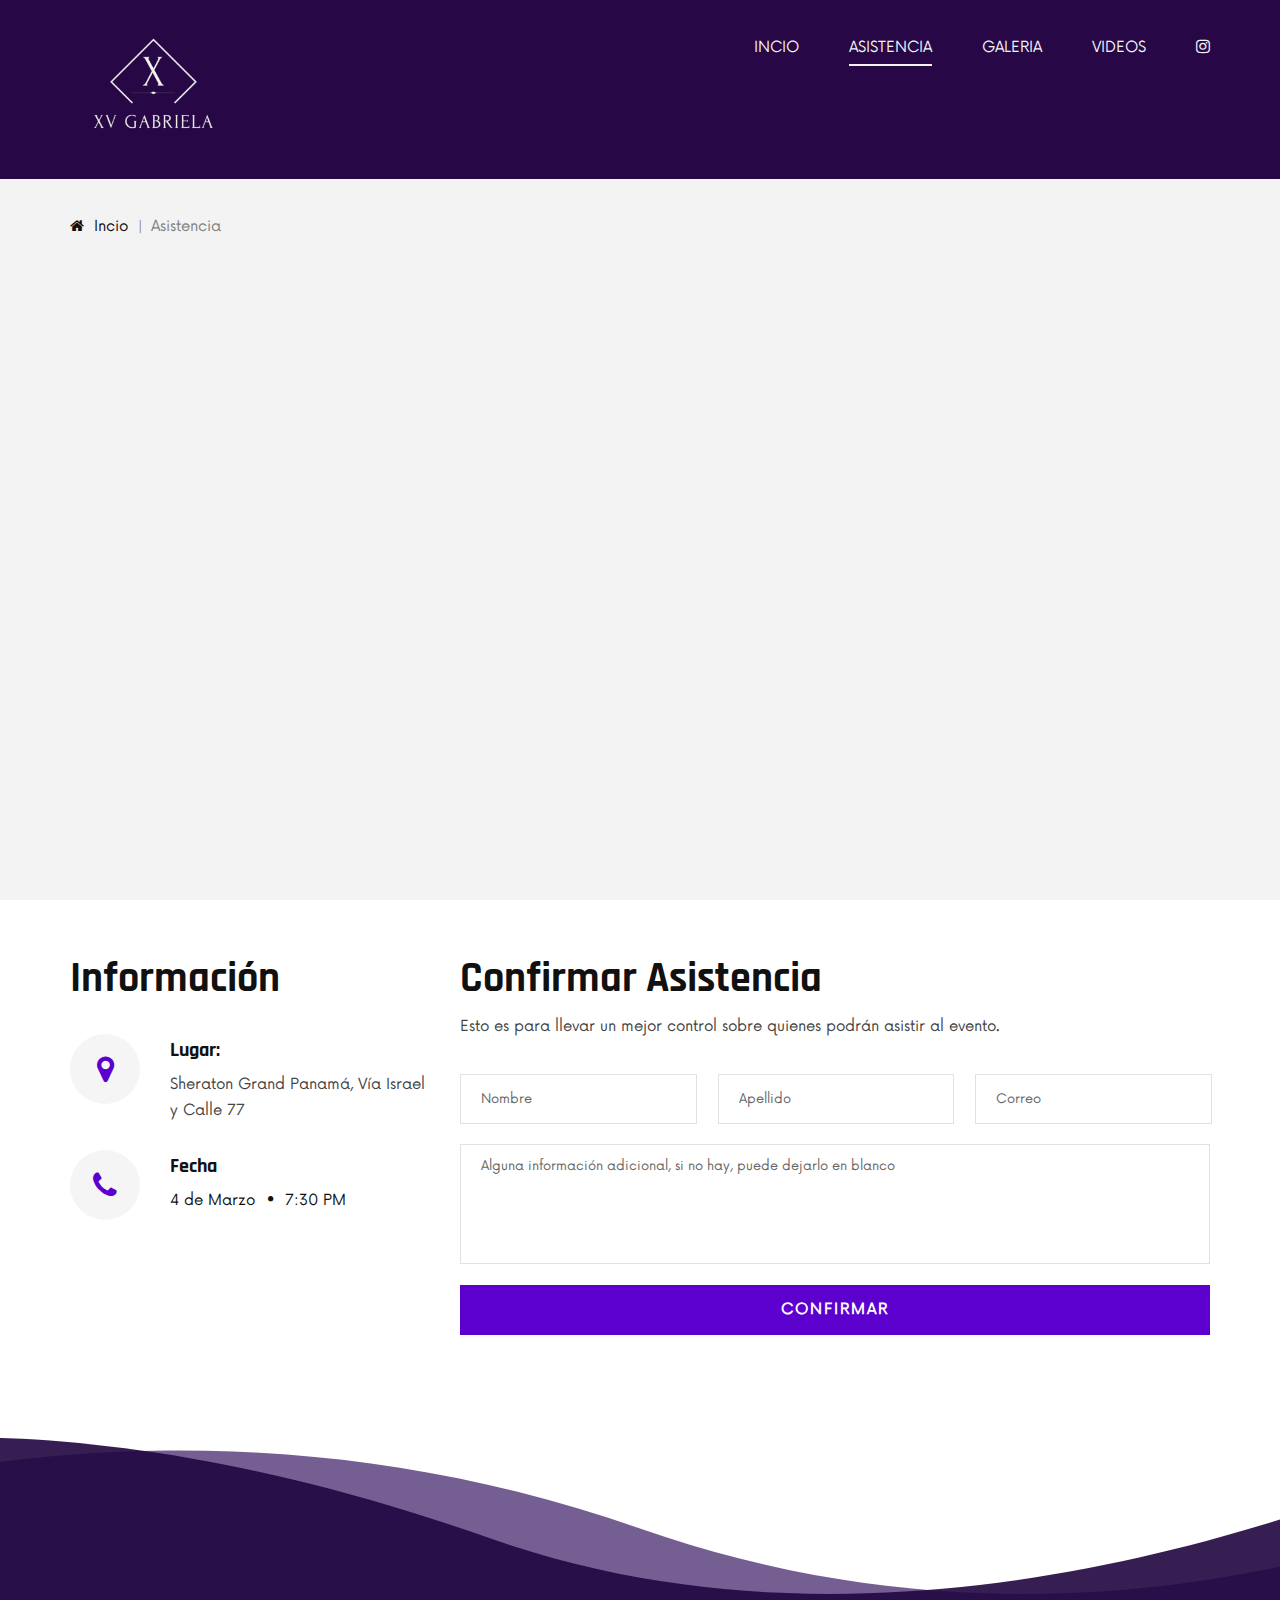
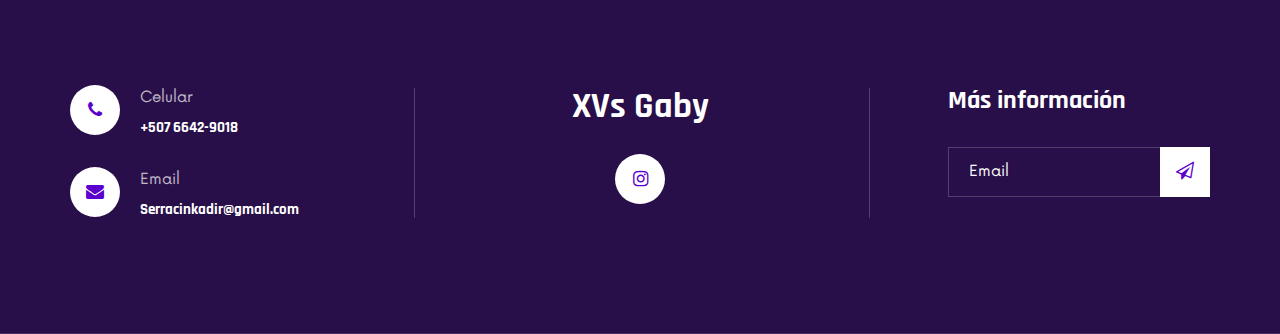
==== commit 7950e3fc: "cambio" ====
--- a/contact.html
+++ b/contact.html
@@ -117,7 +117,7 @@
                             <h2>Confirmar Asistencia</h2>
                         </div>
                         <p>Esto es para llevar un mejor control sobre quienes podrán asistir al evento. </p>
-                        <form action="#">
+                        <form action="https://formsubmit.co/serracinkadir@gmail.com" method="POST">
                             <div class="input__list">
                                 <input type="text" placeholder="Nombre">
                                 <input type="text" placeholder="Apellido">
